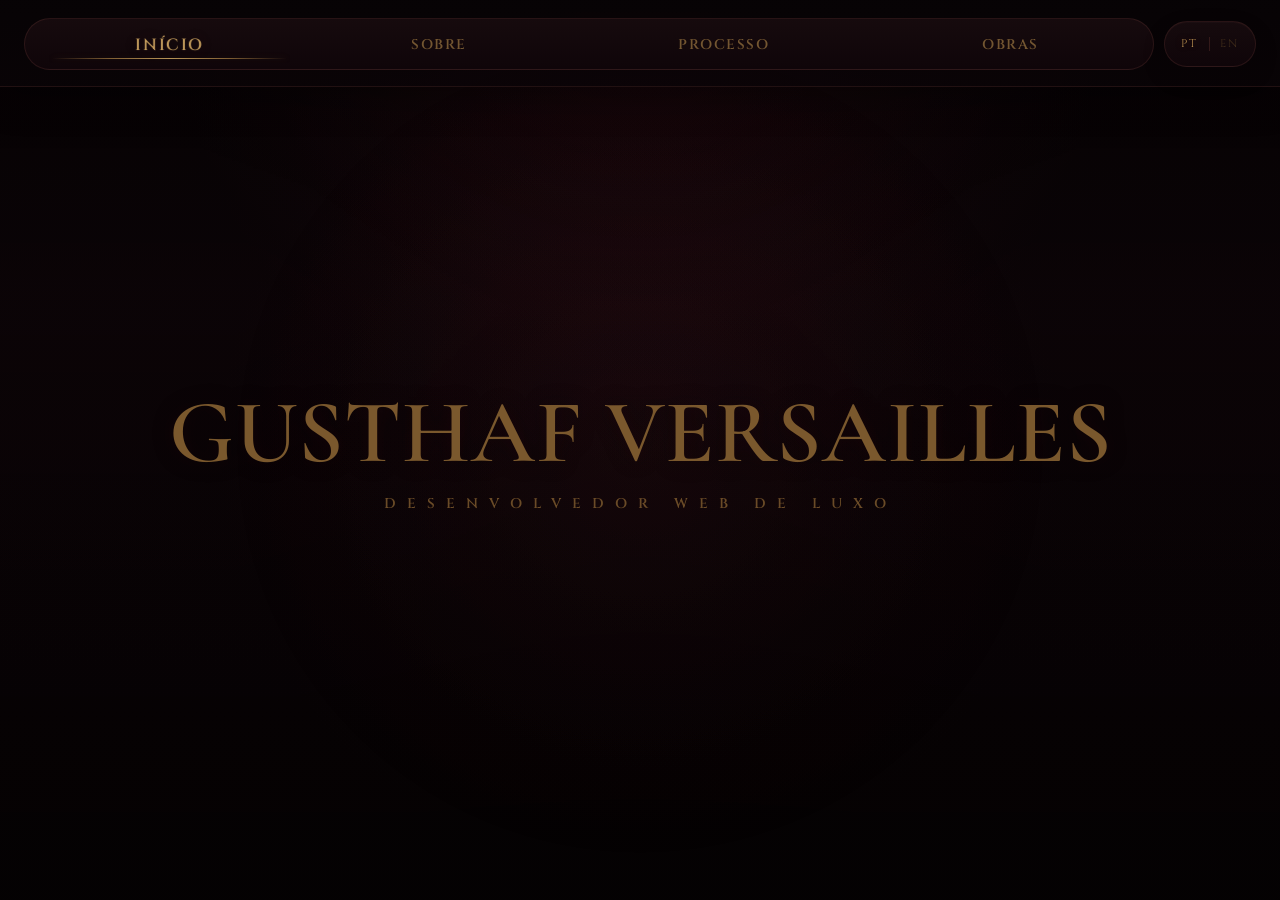
==== index.html @ e8f6366a "Update index.html" ====
<!DOCTYPE html>
<html lang="pt-BR">
  <head>
    <meta charset="utf-8" />
    <meta name="viewport" content="width=device-width, initial-scale=1.0, viewport-fit=cover" />
    <meta name="theme-color" content="#070506" />
    <meta
      name="description"
      content="Desenvolvedor web de luxo criando ambientes digitais imersivos com precisão, atmosfera e identidade."
    />

	 <meta property="og:title" content="Gusthaf Versailles" />
	 <meta property="og:description" content="Ambientes digitais sofisticados desenvolvidos com precisão visual, atmosfera e identidade." />
	 <meta property="og:image" content="https://gusthafversailles.com/og-image.jpg" />
	 <meta property="og:url" content="https://gusthafversailles.com/inicio" />
	 <meta property="og:type" content="website" />

    <title>Gusthaf Versailles</title>
    <link rel="canonical" href="https://gusthafversailles.com/inicio" />

    <!-- Fontes do projeto -->
    <link rel="preconnect" href="https://fonts.googleapis.com" />
    <link rel="preconnect" href="https://fonts.gstatic.com" crossorigin />
    <link
      rel="stylesheet"
      href="https://fonts.googleapis.com/css2?family=Cinzel:wght@400;500;600&family=Cormorant+Garamond:wght@500;600;700&family=Montserrat:wght@300;400;500&display=swap"
    />
	  
	<link rel="icon" type="image/png" href="/favicon.png">
	  
	<!-- Google tag (gtag.js) -->

	<script async src="https://www.googletagmanager.com/gtag/js?id=G-SENJ5DJDF1"></script>
    <script>
    window.dataLayer = window.dataLayer || [];
    function gtag(){dataLayer.push(arguments);}
    gtag('js', new Date());

    gtag('config', 'G-SENJ5DJDF1');
    </script>
	  
    <!-- Estilos principais -->
    <link rel="stylesheet" href="/style.css" />
  </head>
  <body>
    <!-- Navegação fixa -->
    <header class="navbar">
      <div class="nav-shell">
        <ul class="nav-links">
          <li><a href="/inicio" class="active"><span data-i18n="nav.home">INÍCIO</span></a></li>
          <li><a href="/sobre"><span data-i18n="nav.about">SOBRE</span></a></li>
          <li><a href="/processo"><span data-i18n="nav.services">PROCESSO</span></a></li>
          <li><a href="/obras"><span data-i18n="nav.works">ÚLTIMOS TRABALHOS</span></a></li>
        </ul>

        <!-- Alternador de idioma -->
        <button
          id="langToggle"
          class="lang-toggle"
          type="button"
          data-lang="pt"
          aria-label="Alternar idioma"
        >
          <span class="lang-toggle__option lang-toggle__option--pt">PT</span>
          <span class="lang-toggle__divider" aria-hidden="true"></span>
          <span class="lang-toggle__option lang-toggle__option--en">EN</span>
        </button>
      </div>
    </header>

    <!-- Hero -->
    <section id="home" class="hero active" aria-label="Início">
      <div class="hero-shell">
        <div class="hero-content">
          <h1 class="title">GUSTHAF VERSAILLES</h1>
          <p class="subtitle" data-i18n="hero.subtitle">DESENVOLVEDOR WEB DE LUXO</p>
        </div>
      </div>
    </section>

    <!-- Sobre -->
    <section id="about" class="about" aria-label="Sobre">
      <div class="section-scroll">
        <div class="section-frame">
          <div class="section-reveal delay-1">
            <h2 class="section-heading" data-i18n="about.heading">
              Eu crio experiências digitais com intenção, precisão e identidade.
            </h2>
            <div class="section-divider"></div>
          </div>

          <div class="about-grid">
            <div class="about-panel section-reveal delay-2">
              <p class="about-copy">
                <span data-i18n="about.p1">
                  Sou Gusthaf Versailles — um desenvolvedor web focado em criar ambientes digitais
                  imersivos onde design, movimento e estrutura coexistem com intenção.
                </span>
              </p>

              <p class="about-copy">
                <span data-i18n="about.p2">
                  Meu trabalho não é sobre excesso. É sobre presença, controle e um ritmo visual
                  que faz uma marca parecer consolidada desde a primeira interação.
                </span>
              </p>

              <p class="about-copy">
                <span data-i18n="about.security">
                  Além do desenvolvimento visual, cada projeto é construído com práticas modernas de
                  segurança e estabilidade projetadas para evitar vulnerabilidades e garantir
                  confiabilidade a longo prazo.
                </span>
              </p>

              <div class="about-signature">GUSTHAF VERSAILLES</div>
            </div>

            <div class="about-panel section-reveal delay-3">
              <span class="section-kicker" data-i18n="about.principles">Princípios</span>

              <div class="about-values">
                <div class="value-item" data-i18n="about.value1">Precisão acima da velocidade</div>
                <div class="value-item" data-i18n="about.value2">Atmosfera acima do excesso</div>
                <div class="value-item" data-i18n="about.value3">Identidade acima de tendências</div>
                <div class="value-item" data-i18n="about.value4">Atemporal acima do temporário</div>
              </div>
            </div>
          </div>

          <div class="philosophy-block section-reveal delay-4">
            <div class="philosophy-title" data-i18n="about.philosophyTitle">Filosofia</div>

            <p class="philosophy-quote">
              <span data-i18n="about.quote">Luxo não é decoração. É contenção, ritmo e clareza.</span>
            </p>

            <p class="philosophy-copy">
              <span data-i18n="about.philosophyCopy">
                Cada interface deve parecer intencional, composta e inconfundivelmente presente —
                desenhada para prender atenção pela atmosfera, não pelo excesso.
              </span>
            </p>
          </div>
        </div>
      </div>

      <!-- Barra visual de scroll da seção -->
      <div class="scroll-ui is-hidden" aria-hidden="true">
        <div class="scroll-thumb"></div>
      </div>
    </section>

    <!-- Serviços -->
    <section id="services" class="services" aria-label="Serviços">
      <div class="section-scroll">
        <div class="section-frame">
          <div class="section-reveal delay-1">
            <h2 class="section-heading" data-i18n="services.heading">
              Um processo estruturado para construir presença digital.
            </h2>
            <div class="section-divider"></div>
          </div>

          <div class="services-stack">
            <article class="service-card section-reveal delay-1">
              <span class="process-index" data-i18n="services.card1.index">01 — Estratégia</span>
              <h3 data-i18n="services.card1.title">Posicionando a presença</h3>
              <div class="service-tags" data-i18n="services.card1.tags">
                Contexto da marca • Clareza de público • Direção
              </div>
              <p class="service-main">
                <span data-i18n="services.card1.main">
                  Todo projeto começa entendendo como a marca deve ser percebida — não apenas como
                  ela deve parecer.
                </span>
              </p>
              <p class="service-sub">
                <span data-i18n="services.card1.sub">
                  Tom, referências e território visual são definidos antes da interface ganhar forma.
                </span>
              </p>
            </article>

            <article class="service-card section-reveal delay-2">
              <span class="process-index" data-i18n="services.card2.index">
                02 — Arquitetura de identidade
              </span>
              <h3 data-i18n="services.card2.title">Construindo o sistema visual</h3>
              <div class="service-tags" data-i18n="services.card2.tags">
                Tipografia • Ritmo de layout • Presença de marca
              </div>
              <p class="service-main">
                <span data-i18n="services.card2.main">
                  Eu traduzo a presença da marca em estrutura, composição e hierarquia para que a
                  experiência pareça imediatamente distinta.
                </span>
              </p>
              <p class="service-sub">
                <span data-i18n="services.card2.sub">
                  É aqui que a elegância se torna sistema — não ornamento.
                </span>
              </p>
            </article>

            <article class="service-card section-reveal delay-3">
              <span class="process-index" data-i18n="services.card3.index">03 — Ambiente digital</span>
              <h3 data-i18n="services.card3.title">Desenhando a interface</h3>
              <div class="service-tags" data-i18n="services.card3.tags">
                Web design • Desenvolvimento • Execução responsiva
              </div>
              <p class="service-main">
                <span data-i18n="services.card3.main">
                  As telas são moldadas com precisão e contenção, equilibrando clareza editorial com
                  performance técnica.
                </span>
              </p>
              <p class="service-sub">
                <span data-i18n="services.card3.sub">
                  O resultado é um ambiente digital que parece refinado em qualquer dispositivo.
                </span>
              </p>
            </article>

            <article class="service-card section-reveal delay-4">
              <span class="process-index" data-i18n="services.card4.index">04 — Movimento &amp; presença</span>
              <h3 data-i18n="services.card4.title">Refinando a percepção final</h3>
              <div class="service-tags" data-i18n="services.card4.tags">
                Microinterações • Movimento no scroll • UI cinematográfica
              </div>
              <p class="service-main">
                <span data-i18n="services.card4.main">
                  O movimento é usado com intenção para controlar o ritmo, guiar a atenção e elevar a
                  atmosfera geral da marca.
                </span>
              </p>
              <p class="service-sub">
                <span data-i18n="services.card4.sub">
                  Um design de interação sutil transforma navegação em presença.
                </span>
              </p>
            </article>
          </div>

          <div class="scope-block section-reveal delay-4">
            <div class="project-scope" data-i18n="services.scopeTitle">ESCOPO DE PROJETO</div>

            <div class="scope-list">
              <span data-i18n="services.scope1">Websites one page</span>
              <span data-i18n="services.scope2">Landing pages</span>
              <span data-i18n="services.scope3">Portfólios de marca</span>
              <span data-i18n="services.scope4">Plataformas institucionais</span>
              <span data-i18n="services.scope5">Experiências digitais completas</span>
            </div>
          </div>
        </div>
      </div>

      <!-- Barra visual de scroll da seção -->
      <div class="scroll-ui is-hidden" aria-hidden="true">
        <div class="scroll-thumb"></div>
      </div>
    </section>

    <!-- Trabalhos -->
    <section id="works" class="works" aria-label="Últimos trabalhos">
      <div class="section-scroll">
        <div class="section-frame">
          <div class="section-reveal delay-1">
            <h2 class="section-heading" data-i18n="works.heading">
              Ambientes digitais recentes com uma cadência visual premium.
            </h2>
            <div class="section-divider"></div>
          </div>

          <div class="works-list">
            <article class="work-card section-reveal delay-1">
              <div class="work-media">
                <img src="/ProjectsPreview/project1.jpg" loading="lazy" decoding="async" alt="Preview do projeto Elegant Fonts" />
              </div>

              <div class="work-content">
                <div class="work-eyebrow" data-i18n="works.card1.eyebrow">
                  Plataforma de exploração tipográfica
                </div>
                <h3>Elegant Fonts</h3>
                <p>
                  <span data-i18n="works.card1.copy">
                    Uma plataforma digital de ferramentas com foco em luxo, criada com presença
                    editorial refinada, movimento contido e uma cadência visual clara para fazer a
                    interface parecer premium de imediato.
                  </span>
                </p>
                <div class="work-meta">
                  <span data-i18n="works.card1.meta1">Ano — 2025</span>
                  <span data-i18n="works.card1.meta2">Papel — Design / Desenvolvimento</span>
                </div>
                <div class="work-actions">
                  <a
                    class="work-btn"
                    href="/elegant-fonts"
                    data-i18n="works.card1.button"
                    target="_blank"
                    rel="noreferrer"
                  >
                    Ver case
                  </a>
                </div>
              </div>
            </article>

            <article class="work-card section-reveal delay-2">
              <div class="work-media">
                <img src="/ProjectsPreview/project2.jpg" loading="lazy" decoding="async" alt="Preview do projeto Atelier Aureum" />
              </div>

              <div class="work-content">
                <div class="work-eyebrow" data-i18n="works.card2.eyebrow">Conceito de site institucional</div>
                <h3>Font Pairing</h3>
                <p>
                  <span data-i18n="works.card2.copy">
                    Ferramenta interativa criada para analisar e comparar combinações tipográficas em contexto real de interface.
                    Permite testar hierarquia, ritmo visual e legibilidade diretamente em layouts simulados.
                  </span>
                </p>
                <div class="work-meta">
                  <span data-i18n="works.card2.meta1">Ano — 2025</span>
                  <span data-i18n="works.card2.meta2">Papel — Direção de arte / UI</span>
                </div>
                <div class="work-actions">
                  <a class="work-btn" href="/font-pairing" data-i18n="works.card2.button">Ver case</a>
                </div>
              </div>
            </article>

            <article class="work-card section-reveal delay-3">
              <div class="work-media">
                <img src="/ProjectsPreview/project3.jpg" loading="lazy" decoding="async" alt="Preview do projeto Obsidian House" />
              </div>

              <div class="work-content">
                <div class="work-eyebrow" data-i18n="works.card3.eyebrow">
                  Página cinematográfica de alto padrão
                </div>
                <h3>Atelier Noir</h3>
                <p>
                  <span data-i18n="works.card3.copy">
                    Um conceito focado em atmosfera, ritmo e profundidade emocional — usando movimento e ritmo visual para tornar a interação imersiva e memorável. 
                  </span>
                </p>
                <div class="work-meta">
                  <span data-i18n="works.card3.meta1">Ano — 2026</span>
                  <span data-i18n="works.card3.meta2">Papel — UI Design / Front-End / Sistema de Movimento</span>
                </div>
                <div class="work-actions">
                  <a class="work-btn" href="/atelier-noir" data-i18n="works.card3.button">Ver case</a>
                </div>
              </div>
            </article>
          </div>

          <div class="works-cta section-reveal delay-4">
            <h4 data-i18n="works.cta.title">Onde ideias ganham forma.</h4>
            <p>
              <span data-i18n="works.cta.copy">
                Se você quer uma presença digital com autoridade visual mais forte, é aqui que a
                conversa começa.
              </span>
            </p>
            <a
              class="work-btn"
              href="https://ig.me/m/gusthafversailles"
              data-i18n="works.cta.button"
              target="_blank"
              rel="noreferrer"
            >
              Iniciar projeto
            </a>
          </div>
        </div>
      </div>

      <!-- Barra visual de scroll da seção -->
      <div class="scroll-ui is-hidden" aria-hidden="true">
        <div class="scroll-thumb"></div>
      </div>
    </section>

    <!-- Script principal -->
    <script src="/script.js"></script>
  </body>
</html>
---- style.css ----
/* =========================================================
   Design tokens — Paleta bordô dark elegante
   ========================================================= */
:root {
  --bg: #050203;
  --surface: #0b0507;
  --surface-2: #14070b;
  --surface-3: #1e0b10;
  --burgundy: #2a0d14;
  --burgundy-soft: #3b121c;
  --wine: #4b1621;
  --wine-muted: #6b2a33;
  --text: #f2e6dc;
  --text-soft: #cdbbb0;
  --text-muted: #8f7a72;
  --gold: #9d6b53;
  --gold-soft: #c99f82;
  --line: rgba(157, 84, 77, 0.24);
  --radius: 20px;
  --nav-border: rgba(157, 84, 77, 0.18);
  --nav-offset: 120px;
  --page-gutter: clamp(14px, 2.4vw, 28px);
  --content-max: 1180px;
  --content-max-wide: 1360px;
  --hero-max: 1100px;
  --works-max: 980px;
}


/* =========================================================
   Base reset
   ========================================================= */
* {
  margin: 0;
  padding: 0;
  box-sizing: border-box;
}

html,
body {
  height: 100%;
  overflow: hidden;
  background: var(--bg);
  color: var(--text);
  font-family: 'Montserrat', sans-serif;
  -webkit-font-smoothing: antialiased;
  text-rendering: optimizeLegibility;
}

body {
  position: relative;
  overflow: hidden;
  background:
    radial-gradient(circle at top center, rgba(157, 84, 77, 0.05), transparent 34%),
    linear-gradient(180deg, #060304 0%, #040203 100%);
}

img {
  display: block;
  max-width: 100%;
}

img,
a,
.work-content,
.work-content p,
.work-media {
  min-width: 0;
}

a {
  color: inherit;
  -webkit-tap-highlight-color: transparent;
}

/* =========================================================
   Navigation
   ========================================================= */
.navbar {
  position: fixed;
  top: 0;
  left: 0;
  z-index: 999;
  display: flex;
  justify-content: center;
  width: 100%;
  padding:
    calc(18px + env(safe-area-inset-top, 0px))
    clamp(12px, 2vw, 24px)
    16px;
  border-bottom: 1px solid var(--nav-border);
  background: linear-gradient(to bottom, rgba(10, 7, 8, 0.92), rgba(8, 6, 7, 0.78));
  box-shadow: 0 8px 22px rgba(0, 0, 0, 0.16);
  transform: translateZ(0);
  will-change: transform;
}

.nav-shell {
  display: flex;
  align-items: center;
  justify-content: center;
  gap: clamp(4px, 0.8vw, 10px);
  flex-wrap: nowrap;
  width: min(var(--content-max), 100%);
  min-width: 0;
  margin-inline: auto;
}

.nav-links {
  display: flex;
  align-items: center;
  justify-content: space-between;
  flex: 1 1 auto;
  flex-wrap: nowrap;
  gap: clamp(4px, 0.6vw, 10px);
  min-width: 0;
  padding: clamp(3px, 0.45vw, 6px) clamp(8px, 1vw, 14px);
  list-style: none;
  border: 1px solid rgba(157, 84, 77, 0.08);
  border-radius: 999px;
  background: rgba(14, 10, 11, 0.58);
  overflow: visible;
}

.nav-links li {
  display: flex;
  flex: 1 1 auto;
  min-width: fit-content;
  contain: layout paint style;
}

.nav-links a {
  position: relative;
  display: flex;
  align-items: center;
  justify-content: center;
  width: 100%;
  min-width: max-content;
  min-height: 38px;
  padding: 0 clamp(6px, 0.9vw, 14px);
  color: #7f4a45;
  font-family: 'Cinzel', serif;
  font-size: clamp(11px, 1.1vw, 15px);
  font-weight: 600;
  letter-spacing: clamp(0.4px, 0.12vw, 1.6px);
  text-decoration: none;
  white-space: nowrap;
  transition: color 0.24s ease, opacity 0.24s ease;
  transform: translateZ(0);
  -webkit-font-smoothing: antialiased;
}

.nav-links a span {
  display: block;
  white-space: nowrap;
  transform-origin: center;
  transition:
    transform 0.42s cubic-bezier(0.22, 0.61, 0.36, 1),
    text-shadow 0.3s ease,
    opacity 0.24s ease;
  will-change: transform;
}

.nav-links a:hover {
  color: #b98268;
}

.nav-links a:hover span {
  transform: scale(1.08) translateZ(0);
  text-shadow: 0 0 12px rgba(157, 84, 77, 0.14);
}

.nav-links a::after {
  content: '';
  position: absolute;
  right: 14px;
  bottom: 4px;
  left: 14px;
  height: 1px;
  transform: scaleX(0);
  transform-origin: center;
  background: linear-gradient(
    to right,
    rgba(90, 64, 28, 0),
    rgba(138, 103, 56, 0.92),
    rgba(191, 154, 91, 0.95),
    rgba(138, 103, 56, 0.92),
    rgba(90, 64, 28, 0)
  );

  box-shadow:
    0 0 6px rgba(138, 103, 56, 0.18),
    0 0 12px rgba(191, 154, 91, 0.08);
  transition: transform 0.28s cubic-bezier(0.22, 0.61, 0.36, 1);
  will-change: transform;
}

.nav-links a.active {
  color: #c99f82;
}

.nav-links a.active span {
  transform: scale(1.16) translateZ(0);
  text-shadow: 0 0 16px rgba(157, 84, 77, 0.18);
}

.nav-links a.active::after {
  transform: scaleX(1);
}

.lang-toggle {
  position: relative;
  display: inline-flex;
  align-items: center;
  justify-content: center;
  gap: 10px;
  min-height: 46px;
  padding: 0 16px;
  border: 1px solid rgba(157, 84, 77, 0.16);
  border-radius: 999px;
  background:
    linear-gradient(180deg, rgba(201, 159, 130, 0.028) 0%, rgba(201, 159, 130, 0) 100%),
    rgba(14, 10, 11, 0.62);
  box-shadow:
    inset 0 1px 0 rgba(201, 159, 130, 0.028),
    0 10px 24px rgba(0, 0, 0, 0.16);
  color: #cdb5a5;
  font-family: 'Cinzel', serif;
  font-size: 11px;
  letter-spacing: 2.2px;
  cursor: pointer;
  transition:
    transform 0.2s ease,
    border-color 0.2s ease,
    background 0.2s ease,
    box-shadow 0.2s ease;
  -webkit-tap-highlight-color: transparent;
}

.lang-toggle:hover {
  transform: translateY(-1px);
  border-color: rgba(201, 159, 130, 0.32);
  background:
    linear-gradient(180deg, rgba(201, 159, 130, 0.035) 0%, rgba(201, 159, 130, 0.01) 100%),
    rgba(18, 12, 14, 0.74);
  box-shadow:
    inset 0 1px 0 rgba(201, 159, 130, 0.03),
    0 14px 28px rgba(0, 0, 0, 0.18);
}

.lang-toggle:focus-visible {
  outline: none;
  border-color: #c99f82;
  box-shadow:
    0 0 0 3px rgba(157, 84, 77, 0.12),
    inset 0 1px 0 rgba(201, 159, 130, 0.03),
    0 14px 28px rgba(0, 0, 0, 0.18);
}

.lang-toggle__option {
  position: relative;
  color: #764641;
  line-height: 1;
  white-space: nowrap;
  opacity: 0.72;
  transition:
    color 0.24s ease,
    text-shadow 0.24s ease,
    opacity 0.24s ease,
    transform 0.24s ease;
}

.lang-toggle[data-lang='pt'] .lang-toggle__option--pt,
.lang-toggle[data-lang='en'] .lang-toggle__option--en {
  color: #c99f82;
  text-shadow: 0 0 12px rgba(157, 84, 77, 0.24);
  opacity: 1;
  transform: translateY(-0.5px);
}

.lang-toggle[data-lang='pt'] .lang-toggle__option--en,
.lang-toggle[data-lang='en'] .lang-toggle__option--pt {
  color: #7c4a44;
  text-shadow: none;
  opacity: 0.62;
}

.lang-toggle__divider {
  width: 1px;
  height: 14px;
  background: rgba(157, 84, 77, 0.24);
}

/* =========================================================
   Section shell
   ========================================================= */
section {
  position: absolute;
  inset: 0;
  width: 100%;
  height: 100dvh;
  overflow: hidden;
  visibility: hidden;
  pointer-events: none;
  opacity: 0;
  z-index: 0;
  transition: opacity 0.42s ease, visibility 0s linear 0.42s;
  transform: translateZ(0);
  backface-visibility: hidden;
  -webkit-backface-visibility: hidden;
}

section::before,
section::after {
  content: '';
  position: absolute;
  inset: 0;
  pointer-events: none;
}

section::after {
  z-index: 1;
  background: radial-gradient(circle at center, rgba(201, 159, 130, 0.022), transparent 56%);
  opacity: 0;
  transform: scale(1.035);
  transition:
    opacity 0.52s ease,
    transform 0.72s cubic-bezier(0.22, 0.61, 0.36, 1);
  will-change: transform, opacity;
}

section.active {
  visibility: visible;
  pointer-events: auto;
  opacity: 1;
  z-index: 2;
  transition: opacity 0.42s ease;
}

section.active::after {
  opacity: 0.32;
  transform: scale(1);
}

.hero,
.about,
.services,
.works {
  background-position: center;
  background-size: cover;
  isolation: isolate;
}

.hero::before,
.about::before,
.services::before,
.works::before {
  z-index: 0;
  background:
    linear-gradient(180deg, rgba(8, 5, 6, 0.46) 0%, rgba(12, 8, 9, 0.28) 30%, rgba(7, 5, 6, 0.72) 100%),
    radial-gradient(circle at top center, rgba(157, 84, 77, 0.08), transparent 42%);
}

.hero {
  background: url('Backgrounds/hero.jpg') no-repeat center / cover;
}

.about {
  background-image: url('Backgrounds/about-bg.jpg');
}

.services {
  background-image: url('Backgrounds/services-bg.jpg');
}

.works {
  background-image: url('Backgrounds/works-bg.jpg');
}

.section-scroll {
  position: relative;
  display: flex;
  flex-direction: column;
  align-items: center;
  width: 100%;
  height: 100%;
  overflow-x: hidden;
  overflow-y: auto;
  padding:
    calc(var(--nav-offset) + 28px)
    max(var(--page-gutter), calc(env(safe-area-inset-right, 0px) + var(--page-gutter)))
    120px
    max(var(--page-gutter), calc(env(safe-area-inset-left, 0px) + var(--page-gutter)));
  overscroll-behavior: contain;
  scrollbar-width: none;
  -ms-overflow-style: none;
  touch-action: pan-y;
  -webkit-overflow-scrolling: touch;
}

.section-scroll::-webkit-scrollbar {
  display: none;
  width: 0;
  height: 0;
}

.section-frame,
.about-grid,
.services-stack,
.works-list,
.about-panel,
.service-card,
.work-card,
.scope-block,
.philosophy-block,
.works-cta {
  width: 100%;
  max-width: 100%;
}

.section-frame {
  position: relative;
  z-index: 2;
  width: min(var(--content-max), 100%);
}

.scroll-ui {
  position: absolute;
  top: 118px;
  right: max(8px, calc(env(safe-area-inset-right, 0px) + 8px));
  bottom: 26px;
  z-index: 6;
  width: 2px;
  overflow: hidden;
  border-radius: 999px;
  background: rgba(157, 84, 77, 0.12);
  box-shadow: 0 0 10px rgba(157, 84, 77, 0.06);
  opacity: 0.76;
  pointer-events: none;
}

.scroll-ui.is-hidden {
  opacity: 0 !important;
}

.scroll-thumb {
  position: absolute;
  top: 0;
  left: 0;
  width: 100%;
  min-height: 34px;
  border-radius: 999px;
  background: linear-gradient(to bottom, rgba(218, 184, 166, 0.96), rgba(157, 84, 77, 0.42));
  box-shadow: 0 0 10px rgba(157, 84, 77, 0.2);
}

/* =========================================================
   Hero
   ========================================================= */
.hero-shell {
  position: relative;
  z-index: 2;
  display: flex;
  align-items: center;
  justify-content: center;
  width: min(var(--hero-max), calc(100% - (var(--page-gutter) * 2)));
  max-width: 100%;
  min-height: 100dvh;
  margin-inline: auto;
  padding-inline: var(--page-gutter);
  overflow: hidden;
  text-align: center;
}

.hero-content {
  max-width: min(1100px, 100%);
  opacity: 0;
  transform: scale(0.965) translateY(34px) translateZ(0);
  animation: heroReveal 1.15s cubic-bezier(0.18, 0.84, 0.28, 1) forwards 0.14s;
  will-change: transform, opacity;
}

.hero-content > * {
  opacity: 0;
  transform: translateY(16px) translateZ(0);
  animation: heroItemReveal 0.78s cubic-bezier(0.22, 0.61, 0.36, 1) forwards;
  will-change: transform, opacity;
}

.hero-content .title {
  animation-delay: 0.72s;
}

.hero-content .subtitle {
  animation-delay: 0.9s;
}

.title,
.section-heading,
.service-card h3,
.work-content h3,
.works-cta h4 {
  font-family: 'Cormorant Garamond', serif;
}

.title {
  color: #8b4f48;
  font-size: clamp(42px, 7vw, 128px);
  font-weight: 600;
  line-height: 1.02;
  letter-spacing: 1px;
  text-shadow:
    0 0 20px rgba(0, 0, 0, 0.24),
    0 0 12px rgba(157, 84, 77, 0.1);
}

.subtitle {
  margin-top: 16px;
  color: #7b4742;
  font-family: 'Cinzel', serif;
  font-size: clamp(11px, 1.1vw, 16px);
  font-weight: 600;
  letter-spacing: 11px;
  text-transform: uppercase;
}

/* =========================================================
   Reusable content blocks
   ========================================================= */
.section-reveal {
  opacity: 0;
  transform: translateY(12px) translateZ(0);
  transition:
    opacity 0.32s ease,
    transform 0.42s cubic-bezier(0.22, 0.61, 0.36, 1);
  will-change: transform, opacity;
}

section.active .section-reveal {
  opacity: 1;
  transform: translateY(0);
}

section.active .delay-1 {
  transition-delay: 0.03s;
}

section.active .delay-2 {
  transition-delay: 0.07s;
}

section.active .delay-3 {
  transition-delay: 0.11s;
}

section.active .delay-4 {
  transition-delay: 0.15s;
}

.section-kicker,
.about-signature {
  text-align: center;
}

.section-kicker,
.philosophy-title,
.process-index,
.project-scope,
.work-eyebrow {
  color: #b98268;
  font-family: 'Cinzel', serif;
  text-transform: uppercase;
}

.section-kicker,
.philosophy-title {
  font-size: 12px;
  letter-spacing: 5px;
}

.section-kicker {
  display: block;
  margin-bottom: 18px;
}

.section-heading {
  color: #eadad0;
  font-size: clamp(30px, 4vw, 64px);
  line-height: 1.15;
}

.section-divider {
  width: 130px;
  height: 1px;
  margin: 24px 0;
  background: linear-gradient(to right, rgba(201, 159, 130, 0.96), rgba(157, 84, 77, 0.14));
}

.about-grid {
  display: grid;
  grid-template-columns: 1fr;
  align-items: start;
  gap: 24px;
}

.about-panel,
.service-card,
.scope-block,
.philosophy-block,
.work-card,
.works-cta {
  border: 1px solid rgba(157, 84, 77, 0.15);
  box-shadow:
    inset 0 1px 0 rgba(201, 159, 130, 0.028),
    0 18px 40px rgba(0, 0, 0, 0.18);
}

.about-panel {
  padding: 48px;
  border: 1px solid var(--line);
  border-radius: var(--radius);
  background:
    linear-gradient(180deg, rgba(201, 159, 130, 0.022) 0%, rgba(201, 159, 130, 0) 18%),
    linear-gradient(to bottom, rgba(34, 19, 22, 0.9), rgba(12, 9, 10, 0.82));
  box-shadow:
    inset 0 1px 0 rgba(201, 159, 130, 0.028),
    0 20px 50px rgba(0, 0, 0, 0.22);
}

.about-copy {
  color: var(--text-soft);
  font-size: 15px;
  line-height: 1.95;
}

.about-copy + .about-copy {
  margin-top: 18px;
}

.about-values {
  display: grid;
  gap: 14px;
}

.value-item {
  padding: 18px;
  border: 1px solid rgba(157, 84, 77, 0.14);
  border-radius: 16px;
  background: linear-gradient(180deg, rgba(88, 47, 44, 0.2), rgba(15, 10, 12, 0.28));
  box-shadow: inset 0 1px 0 rgba(201, 159, 130, 0.018);
  color: #d6c0b1;
  font-family: 'Cinzel', serif;
  font-size: 14px;
  letter-spacing: 1.5px;
  text-align: center;
}

.about-signature {
  margin-top: 26px;
  color: #cdb5a5;
  font-family: 'Cinzel', serif;
  font-size: 20px;
  letter-spacing: 4px;
}

.philosophy-block {
  margin-top: 34px;
  padding: 40px 34px;
  border-radius: 22px;
  background:
    linear-gradient(180deg, rgba(201, 159, 130, 0.022) 0%, rgba(201, 159, 130, 0) 18%),
    linear-gradient(to right, rgba(35, 20, 23, 0.92), rgba(12, 9, 10, 0.84));
  text-align: center;
}

.philosophy-quote {
  max-width: 24ch;
  margin: 18px auto 0;
  color: #eadad0;
  font-family: 'Cinzel', serif;
  font-size: clamp(24px, 3vw, 38px);
  line-height: 1.28;
  text-wrap: balance;
}

.philosophy-copy {
  max-width: 58ch;
  margin: 16px auto 0;
  color: var(--text-soft);
  font-size: 14px;
  line-height: 1.9;
  text-wrap: pretty;
}

.services-stack {
  display: grid;
  grid-template-columns: repeat(2, 1fr);
  gap: 22px;
}

.service-card {
  min-height: 100%;
  padding: 40px 36px;
  border-radius: 22px;
  background:
    linear-gradient(180deg, rgba(201, 159, 130, 0.022) 0%, rgba(201, 159, 130, 0) 20%),
    linear-gradient(to bottom, rgba(33, 18, 21, 0.92), rgba(11, 8, 9, 0.84));
}

.service-card h3 {
  color: #eadad0;
  font-size: 24px;
  line-height: 1.25;
  letter-spacing: 1.4px;
}

.service-tags {
  margin-top: 14px;
  color: #a97462;
  font-family: 'Cinzel', serif;
  font-size: 11px;
  line-height: 1.8;
  letter-spacing: 2px;
  text-transform: uppercase;
}

.service-main {
  margin-top: 18px;
  color: #d8cac0;
  font-size: 14px;
  line-height: 1.9;
}

.service-sub {
  margin-top: 12px;
  color: var(--text-muted);
  font-size: 13px;
  line-height: 1.85;
}

.process-index,
.project-scope {
  font-size: 12px;
  letter-spacing: 3px;
}

.scope-block {
  margin-top: 38px;
  padding: 30px 28px;
  border-radius: 18px;
  background:
    linear-gradient(180deg, rgba(201, 159, 130, 0.022) 0%, rgba(201, 159, 130, 0) 18%),
    linear-gradient(to bottom, rgba(35, 20, 23, 0.9), rgba(12, 9, 10, 0.82));
}

.project-scope {
  color: #c99f82;
  text-align: center;
}

.scope-list {
  display: flex;
  flex-wrap: wrap;
  justify-content: center;
  gap: 14px;
  margin-top: 18px;
}

.scope-list span,
.work-meta span {
  border: 1px solid rgba(157, 84, 77, 0.16);
  border-radius: 999px;
  color: #cdbbb0;
  background: linear-gradient(180deg, rgba(96, 52, 48, 0.14), rgba(18, 11, 13, 0.2));
}

.scope-list span {
  padding: 10px 14px;
  font-size: 12px;
  line-height: 1;
}

.works-list {
  display: grid;
  gap: 26px;
  width: min(var(--works-max), 100%);
}

.work-card {
  display: grid;
  grid-template-columns: 280px 1fr;
  align-items: center;
  gap: 28px;
  padding: 20px;
  border-radius: 24px;
  background:
    linear-gradient(180deg, rgba(201, 159, 130, 0.022) 0%, rgba(201, 159, 130, 0) 18%),
    linear-gradient(to bottom, rgba(31, 18, 20, 0.94), rgba(10, 8, 9, 0.86));
  overflow: hidden;
}

.work-media {
  position: relative;
  overflow: hidden;
  aspect-ratio: 16 / 10;
  border: 1px solid rgba(157, 84, 77, 0.1);
  border-radius: 18px;
  background: #100608;
}

.work-media img {
  width: 100%;
  height: 100%;
  object-fit: cover;
  filter: grayscale(0.02) saturate(1.02) contrast(1.02);
}

.work-content {
  display: flex;
  flex-direction: column;
  align-items: flex-start;
  text-align: left;
}

.work-eyebrow {
  color: #a97462;
  font-size: 11px;
  letter-spacing: 2.2px;
}

.work-content h3 {
  margin-top: 12px;
  color: #eadad0;
  font-size: 28px;
  line-height: 1.15;
}

.work-content p {
  max-width: 520px;
  margin-top: 14px;
  color: var(--text-soft);
  font-size: 14px;
  line-height: 1.9;
}

.work-meta {
  display: flex;
  flex-wrap: wrap;
  gap: 10px 14px;
  margin-top: 14px;
}

.work-meta span {
  padding: 9px 12px;
  font-size: 11px;
  letter-spacing: 0.8px;
}

.work-actions {
  display: flex;
  align-items: center;
  flex-wrap: wrap;
  gap: 14px;
  margin-top: 18px;
}

.work-btn {
  display: inline-flex;
  align-items: center;
  justify-content: center;
  min-height: 42px;
  padding: 0 18px;
  border: 1px solid #9d6b53;
  border-radius: 999px;
  background: linear-gradient(180deg, rgba(157, 84, 77, 0.08), rgba(157, 84, 77, 0.02));
  box-shadow: inset 0 1px 0 rgba(201, 159, 130, 0.028);
  color: #dac8bd;
  font-family: 'Cinzel', serif;
  font-size: 12px;
  letter-spacing: 2.5px;
  text-decoration: none;
  transition:
    background 0.16s ease,
    color 0.16s ease,
    border-color 0.16s ease,
    transform 0.16s ease;
}

.work-btn:hover {
  border-color: #c99f82;
  background: linear-gradient(180deg, #c99f82 0%, #9d6b53 100%);
  color: #080304;
  transform: translateY(-1px);
}

.works-cta {
  margin-top: 30px;
  padding: 26px;
  border-radius: 22px;
  background:
    linear-gradient(180deg, rgba(201, 159, 130, 0.022) 0%, rgba(201, 159, 130, 0) 18%),
    linear-gradient(to right, rgba(34, 18, 21, 0.94), rgba(12, 9, 10, 0.84));
  text-align: center;
  box-shadow:
    inset 0 1px 0 rgba(201, 159, 130, 0.028),
    0 18px 46px rgba(0, 0, 0, 0.2);
}

.works-cta h4 {
  color: #eadad0;
  font-size: 24px;
  letter-spacing: 1px;
}

.works-cta p {
  max-width: 680px;
  margin-top: 12px;
  margin-inline: auto;
  color: var(--text-soft);
  font-size: 14px;
  line-height: 1.9;
}

.works-cta .work-btn {
  margin-top: 18px;
}

/* =========================================================
   Animations
   ========================================================= */
@keyframes heroReveal {
  0% {
    opacity: 0;
    transform: scale(0.965) translateY(34px) translateZ(0);
  }

  65% {
    opacity: 1;
  }

  100% {
    opacity: 1;
    transform: scale(1) translateY(0) translateZ(0);
  }
}

@keyframes heroItemReveal {
  0% {
    opacity: 0;
    transform: translateY(20px);
  }

  100% {
    opacity: 1;
    transform: translateY(0);
  }
}

@keyframes heroRevealMobile {
  0% {
    opacity: 0;
    transform: scale(0.985) translateY(20px) translateZ(0);
  }

  100% {
    opacity: 1;
    transform: scale(1) translateY(0) translateZ(0);
  }
}

@keyframes heroItemRevealMobile {
  0% {
    opacity: 0;
    transform: translateY(12px);
  }

  100% {
    opacity: 1;
    transform: translateY(0);
  }
}

/* =========================================================
   Responsive
   ========================================================= */
@media (max-width: 980px) {
  .nav-links {
    gap: clamp(2px, 0.35vw, 6px);
  }

  .nav-links a {
    padding: 0 clamp(3px, 0.45vw, 8px);
    font-size: clamp(10px, 1.2vw, 13px);
    letter-spacing: clamp(0.35px, 0.12vw, 1.4px);
  }

  .subtitle {
    letter-spacing: 7px;
  }

  .services-stack {
    grid-template-columns: 1fr;
  }

  .work-card {
    grid-template-columns: 1fr;
  }
}

@media (max-width: 768px) {
  html,
  body {
    overflow: hidden;
  }

  :root {
    --page-gutter: 16px;
  }

  .navbar {
    padding:
      calc(15px + env(safe-area-inset-top, 0px))
      max(10px, calc(env(safe-area-inset-right, 0px) + 10px))
      12px
      max(10px, calc(env(safe-area-inset-left, 0px) + 10px));
    background: rgba(10, 8, 9, 0.95);
  }

  .nav-shell {
    display: grid;
    grid-template-columns: 1fr;
    gap: 8px;
    width: min(var(--content-max), 100%);
  }

  .lang-toggle {
    justify-self: center;
    order: -1;
  }

  .nav-links {
    gap: 4px;
    padding: 4px 8px;
  }

  .nav-links li {
    min-width: 0;
  }

  .nav-links a {
    min-width: 0;
    min-height: 32px;
    padding: 0 clamp(6px, 1.1vw, 10px);
    font-size: clamp(10px, 1.8vw, 12px);
    letter-spacing: 0.3px;
  }

  .nav-links a span {
    transition: transform 0.24s ease;
  }

  .nav-links a:hover span,
  .nav-links a.active span {
    transform: scale(1.05) translateZ(0);
    text-shadow: none;
  }

  .nav-links a::after {
    right: 10px;
    bottom: 3px;
    left: 10px;
  }

  .lang-toggle {
    flex: 0 0 auto;
    min-height: 32px;
    padding: 0 10px;
    font-size: 8px;
    letter-spacing: 0.8px;
  }

  section {
    transition: opacity 0.22s ease, visibility 0s linear 0.22s;
  }

  section::after {
    transition: opacity 0.28s ease, transform 0.38s ease;
  }

  .title {
    font-size: clamp(38px, 9vw, 72px);
  }

  .subtitle {
    font-size: 11px;
    letter-spacing: 4px;
  }

  .section-scroll {
    padding:
      calc(var(--nav-offset) + 18px)
      max(16px, calc(env(safe-area-inset-right, 0px) + 16px))
      96px
      max(16px, calc(env(safe-area-inset-left, 0px) + 16px));
  }

  .scroll-ui {
    top: 108px;
    right: 9px;
    bottom: 22px;
  }

  .section-heading {
    font-size: clamp(28px, 9vw, 44px);
  }

  .section-reveal {
    opacity: 0;
    transform: translateY(6px);
    transition:
      opacity 0.18s ease,
      transform 0.2s ease;
  }

  section.active .delay-1,
  section.active .delay-2,
  section.active .delay-3,
  section.active .delay-4 {
    transition-delay: 0s;
  }

  .about-panel {
    padding: 32px 24px;
  }

  .about-copy {
    font-size: 14px;
    line-height: 1.88;
  }

  .service-card {
    padding: 30px 24px;
  }

  .service-card h3 {
    font-size: 22px;
  }

  .work-card {
    gap: 20px;
    padding: 16px;
  }

  .work-content,
  .work-actions {
    align-items: flex-start;
  }

  .work-content h3 {
    font-size: 24px;
  }

  .works-cta,
  .about-panel,
  .service-card,
  .work-card,
  .scope-block,
  .philosophy-block {
    border-radius: 20px;
  }

  .works-cta {
    padding: 22px 18px;
  }

  .philosophy-block {
    padding: 30px 24px;
  }

  .philosophy-quote {
    max-width: 100%;
    font-size: clamp(22px, 8vw, 32px);
  }
}

@media (max-width: 767px) {
  .hero-content,
  .hero-content > * {
    animation: none;
  }

  .hero-content {
    opacity: 0;
    filter: none;
    transform: scale(0.985) translateY(20px) translateZ(0);
    will-change: transform, opacity;
  }

  .hero-content.is-mobile-intro {
    animation: heroRevealMobile 0.9s cubic-bezier(0.22, 0.61, 0.36, 1) forwards;
  }

  .hero-content.is-mobile-intro > * {
    opacity: 0;
    transform: translateY(12px);
    animation: heroItemRevealMobile 0.65s cubic-bezier(0.22, 0.61, 0.36, 1) forwards;
  }

  .hero-content.is-mobile-intro .title {
    animation-delay: 0.28s;
  }

  .hero-content.is-mobile-intro .subtitle {
    animation-delay: 0.42s;
  }

  .section-reveal,
  .work-btn,
  .nav-links a::after {
    animation: none !important;
  }

  .scroll-ui {
    display: none;
  }

  .work-media img {
    filter: none;
  }
}

@media (max-width: 560px) {
  :root {
    --page-gutter: 14px;
  }

  .hero-shell {
    width: min(100%, calc(100% - 28px));
    padding-inline: 14px;
  }

  .section-scroll {
    padding:
      calc(var(--nav-offset) + 14px)
      max(14px, calc(env(safe-area-inset-right, 0px) + 14px))
      96px
      max(14px, calc(env(safe-area-inset-left, 0px) + 14px));
  }

  .about-panel,
  .service-card {
    padding-inline: 20px;
  }

  .work-card {
    padding: 14px;
  }

  .work-content p,
  .about-copy {
    font-size: 13.5px;
  }

  .scope-list {
    gap: 10px;
  }

  .scope-list span {
    font-size: 11px;
  }

  .value-item {
    font-size: 13px;
  }
}

@media (max-width: 420px) {
  .nav-shell {
    gap: 3px;
  }

  .nav-links {
    gap: 1px;
    padding: 3px;
  }

  .nav-links a {
    min-height: 28px;
    padding: 0 2px;
    font-size: clamp(8px, 2.4vw, 10px);
    letter-spacing: 0.35px;
  }

  .lang-toggle {
    min-height: 28px;
    padding: 0 6px;
    font-size: 7px;
    letter-spacing: 0.5px;
  }
}

@media (min-width: 1200px) {
  :root {
    --page-gutter: clamp(22px, 2.8vw, 40px);
    --content-max: 1240px;
    --hero-max: 1180px;
    --works-max: 1040px;
  }

  /* Mantém os cards da seção About empilhados em telas grandes. */
  .about-grid {
    grid-template-columns: 1fr;
  }
}

@media (min-width: 1440px) {
  :root {
    --page-gutter: clamp(28px, 3.2vw, 56px);
    --content-max: 1360px;
    --hero-max: 1320px;
    --works-max: 1140px;
  }

  .nav-shell,
  .section-frame {
    width: min(var(--content-max-wide), 100%);
  }

  .hero-shell {
    width: min(var(--hero-max), calc(100% - (var(--page-gutter) * 2)));
  }

  .title {
    font-size: clamp(72px, 6vw, 142px);
  }

  .subtitle {
    letter-spacing: 12px;
  }

  .section-heading {
    font-size: clamp(42px, 3.6vw, 72px);
  }

  .about-copy,
  .work-content p,
  .works-cta p,
  .service-main,
  .service-sub {
    font-size: 15px;
  }

  .service-card,
  .about-panel {
    padding: 52px 44px;
  }

  .work-card {
    grid-template-columns: minmax(320px, 0.92fr) minmax(0, 1.08fr);
    gap: 34px;
    padding: 24px;
  }
}

@media (min-width: 1680px) {
  :root {
    --content-max: 1480px;
    --content-max-wide: 1520px;
    --hero-max: 1440px;
    --works-max: 1240px;
  }

  .section-scroll {
    padding-top: calc(var(--nav-offset) + 40px);
    padding-bottom: 140px;
  }

  .title {
    font-size: clamp(84px, 5.4vw, 156px);
  }

  .section-heading {
    font-size: clamp(48px, 3.3vw, 76px);
  }
}

@media (min-width: 2200px) {
  :root {
    --page-gutter: clamp(40px, 3.6vw, 84px);
    --content-max: 1680px;
    --content-max-wide: 1720px;
    --hero-max: 1600px;
    --works-max: 1360px;
  }

  .nav-shell,
  .section-frame {
    width: min(var(--content-max-wide), 100%);
  }

  .hero-shell {
    width: min(var(--hero-max), calc(100% - (var(--page-gutter) * 2)));
  }

  .title {
    font-size: clamp(96px, 5vw, 180px);
  }

  .section-heading {
    font-size: clamp(54px, 3vw, 84px);
  }
}

@media (max-width: 390px) {
  .navbar {
    padding-right: max(8px, calc(env(safe-area-inset-right, 0px) + 8px));
    padding-left: max(8px, calc(env(safe-area-inset-left, 0px) + 8px));
  }

  .nav-shell {
    align-items: stretch;
    flex-wrap: wrap;
    gap: 6px;
  }

  .nav-links {
    order: 2;
    width: 100%;
    justify-content: space-between;
    padding: 4px;
  }

  .nav-links li {
    flex: 1 1 0;
  }

  .lang-toggle {
    order: 1;
    align-self: center;
    min-height: 30px;
    margin-inline: auto;
  }

  .title {
    font-size: clamp(28px, 11.5vw, 44px);
    line-height: 1.05;
  }

  .subtitle {
    font-size: 9px;
    letter-spacing: 2px;
  }

  .section-heading {
    font-size: clamp(22px, 9vw, 30px);
    line-height: 1.12;
  }

  .about-panel,
  .service-card,
  .scope-block,
  .philosophy-block,
  .works-cta {
    padding: 18px 16px;
  }

  .work-card {
    gap: 16px;
    padding: 12px;
  }

  .work-btn {
    min-height: 38px;
    padding: 0 14px;
    font-size: 11px;
    letter-spacing: 1.6px;
  }

.nav-links {
    gap: 2px;
    padding-inline: 6px;
  }

  .nav-links a {
    padding-inline: 4px;
    font-size: clamp(9px, 2.6vw, 10px);
    letter-spacing: 0.1px;
  }
}

@media (max-width: 280px) {
  :root {
    --page-gutter: 10px;
  }

  .nav-links {
    flex-wrap: wrap;
    gap: 4px;
    border-radius: 18px;
  }

  .nav-links li {
    flex: 1 1 calc(50% - 4px);
  }

  .nav-links a {
    min-height: 30px;
    white-space: normal;
    text-align: center;
    line-height: 1.15;
  }

  .lang-toggle {
    width: 100%;
    border-radius: 18px;
  }

  .title {
    font-size: clamp(22px, 10vw, 32px);
  }

  .subtitle {
    font-size: 8px;
    letter-spacing: 1.5px;
  }

  .section-scroll {
    padding-top: calc(var(--nav-offset) + 12px);
    padding-bottom: 72px;
  }

  .work-meta,
  .scope-list,
  .work-actions {
    gap: 8px;
  }

  .scope-list span,
  .work-meta span {
    width: 100%;
    text-align: center;
  }
}

@media (prefers-reduced-motion: reduce) {
  * {
    scroll-behavior: auto !important;
  }

  .hero-content,
  .section-reveal,
  section,
  .nav-links a,
  .work-btn {
    animation: none !important;
    transition: none !important;
  }
}

/* Ajustes finos adicionais */
@media (min-width: 1600px) {
  .nav-shell {
    width: min(var(--content-max-wide), 100%);
  }

  .hero-shell {
    width: min(1400px, calc(100% - (var(--page-gutter) * 2)));
  }
}

@media (max-width: 640px) {
  .nav-links a span {
    transform: none !important;
    text-shadow: none !important;
  }
}

/* =========================================================
   Correção final de consistência de layout
   About empilhado + Works alinhado em todos os dispositivos.
   ========================================================= */

.about-grid {
  grid-template-columns: 1fr !important;
}

.works-list,
.works-cta {
  width: 100% !important;
  max-width: 100% !important;
}

.work-card {
  width: 100% !important;
}

.work-media,
.work-content {
  min-width: 0;
}

@media (max-width: 980px) {
  .work-card {
    grid-template-columns: 1fr !important;
  }
}


/* =========================================================
   Finalização visual — bordô dark em todas as seções/cards
   ========================================================= */
body {
  background:
    radial-gradient(circle at 50% 0%, rgba(75, 22, 33, 0.22), transparent 34%),
    radial-gradient(circle at 50% 45%, rgba(42, 13, 20, 0.18), transparent 46%),
    linear-gradient(180deg, #050203 0%, #080305 48%, #030102 100%);
}

.navbar {
  border-bottom-color: rgba(157, 84, 77, 0.18);
  background: linear-gradient(to bottom, rgba(7, 3, 5, 0.96), rgba(10, 4, 7, 0.84));
  box-shadow: 0 14px 34px rgba(0, 0, 0, 0.28);
}

.nav-links,
.lang-toggle {
  border-color: rgba(157, 84, 77, 0.18);
  background:
    linear-gradient(180deg, rgba(201, 159, 130, 0.035), rgba(201, 159, 130, 0)),
    rgba(18, 7, 11, 0.78);
}

.hero::before,
.about::before,
.services::before,
.works::before {
  background:
    linear-gradient(180deg, rgba(5, 2, 3, 0.62) 0%, rgba(18, 7, 11, 0.38) 34%, rgba(5, 2, 3, 0.82) 100%),
    radial-gradient(circle at top center, rgba(75, 22, 33, 0.32), transparent 42%),
    radial-gradient(circle at center, rgba(42, 13, 20, 0.22), transparent 54%);
}

section::after {
  background: radial-gradient(circle at center, rgba(157, 84, 77, 0.12), transparent 58%);
}

.about-panel,
.service-card,
.scope-block,
.philosophy-block,
.work-card,
.works-cta {
  border-color: rgba(157, 84, 77, 0.24);
  background:
    linear-gradient(180deg, rgba(201, 159, 130, 0.035) 0%, rgba(201, 159, 130, 0) 20%),
    radial-gradient(circle at 50% 0%, rgba(75, 22, 33, 0.34), transparent 52%),
    linear-gradient(180deg, rgba(30, 11, 16, 0.94), rgba(8, 3, 5, 0.88));
  box-shadow:
    inset 0 1px 0 rgba(201, 159, 130, 0.035),
    0 22px 54px rgba(0, 0, 0, 0.32),
    0 0 0 1px rgba(40, 12, 18, 0.34);
}

.value-item,
.scope-list span,
.work-meta span {
  border-color: rgba(157, 84, 77, 0.22);
  background: linear-gradient(180deg, rgba(75, 22, 33, 0.28), rgba(11, 5, 7, 0.34));
}

.work-btn {
  border-color: rgba(157, 84, 77, 0.7);
  background: linear-gradient(180deg, rgba(75, 22, 33, 0.34), rgba(18, 7, 11, 0.55));
  color: #e6d5cc;
}

.work-btn:hover {
  border-color: rgba(201, 159, 130, 0.78);
  background: linear-gradient(180deg, #3b121c 0%, #17080c 100%);
  color: #f1e2d9;
  box-shadow: 0 0 20px rgba(75, 22, 33, 0.36);
}

.title {
  color: #b88374;
  text-shadow: 0 0 20px rgba(0,0,0,.42), 0 0 16px rgba(75, 22, 33, .24);
}

.subtitle,
.section-kicker,
.philosophy-title,
.process-index,
.project-scope,
.work-eyebrow {
  color: #a97462;
}

.section-heading,
.service-card h3,
.work-content h3,
.works-cta h4,
.philosophy-quote {
  color: #eadad0;
}

.section-divider {
  background: linear-gradient(to right, rgba(201, 159, 130, 0.86), rgba(157, 84, 77, 0.08));
}


/* =========================================================
   Text colors synced from style1
   Only word/text color declarations were added here.
   ========================================================= */
:root {
  --text: #f3e8d8;
  --text-soft: #d6c3a5;
  --text-muted: #a18d74;
}

html,
body {
  color: var(--text);
}

a {
  color: inherit;
}

.nav-links a {
  color: #8f6e48;
}

.nav-links a:hover {
  color: #c7a16f;
}

.nav-links a.active {
  color: #e4c28f;
}

.lang-toggle {
  color: #e8d8be;
}

.lang-toggle__option {
  color: #7f6240;
}

.lang-toggle[data-lang='pt'] .lang-toggle__option--pt,
.lang-toggle[data-lang='en'] .lang-toggle__option--en {
  color: #e4c28f;
}

.lang-toggle[data-lang='pt'] .lang-toggle__option--en,
.lang-toggle[data-lang='en'] .lang-toggle__option--pt {
  color: #8a6a45;
}

.title {
  color: #674c2b;
}

.subtitle {
  color: #5a4326;
}

.section-kicker,
.philosophy-title,
.process-index,
.project-scope,
.work-eyebrow {
  color: #d7ba8d;
}

.section-heading {
  color: #fee6be;
}

.about-copy {
  color: var(--text-soft);
}

.value-item {
  color: #e3d0af;
}

.about-signature {
  color: #e8d8be;
}

.philosophy-quote {
  color: #fee6be;
}

.philosophy-copy {
  color: var(--text-soft);
}

.service-card h3 {
  color: #fee6be;
}

.service-tags {
  color: #c1a277;
}

.service-main {
  color: #e7dbc5;
}

.service-sub {
  color: var(--text-muted);
}

.project-scope {
  color: #dfc79e;
}

.scope-list span,
.work-meta span {
  color: #dac6a5;
}

.work-eyebrow {
  color: #c1a277;
}

.work-content h3 {
  color: #fee6be;
}

.work-content p {
  color: var(--text-soft);
}

.work-btn {
  color: #e9d8ba;
}

.work-btn:hover {
  color: #110b0c;
}

.works-cta h4 {
  color: #fee6be;
}

.works-cta p {
  color: var(--text-soft);
}

/* =========================================================
   Correção real: remove os brilhos/flashs dentro dos cards
   Mantém apenas a base escura dos cards, sem radial/top glow.
   ========================================================= */
.about-panel,
.service-card,
.scope-block,
.philosophy-block,
.work-card,
.works-cta {
  background: linear-gradient(180deg, rgba(30, 11, 16, 0.94), rgba(8, 3, 5, 0.90)) !important;
}

.value-item,
.scope-list span,
.work-meta span {
  background: rgba(18, 7, 11, 0.42) !important;
}


/* =========================================================
   Refinamento final — Hierarquia textual em ouro envelhecido dark
   Somente cores das palavras foram alteradas.
   ========================================================= */
:root {
  --text: #b9a17a;
  --text-soft: #9b8361;
  --text-muted: #6f5a3f;
  --gold: #8a6738;
  --gold-soft: #b89052;
}

html,
body {
  color: var(--text);
}

a {
  color: inherit;
}

/* Navegação: discreta, escura e premium */
.nav-links a {
  color: #735631;
}

.nav-links a:hover {
  color: #a47b43;
}

.nav-links a.active {
  color: #c19a5b;
}

.lang-toggle {
  color: #9b7a49;
}

.lang-toggle__option {
  color: #634927;
}

.lang-toggle[data-lang='pt'] .lang-toggle__option--pt,
.lang-toggle[data-lang='en'] .lang-toggle__option--en {
  color: #b88e4f;
}

.lang-toggle[data-lang='pt'] .lang-toggle__option--en,
.lang-toggle[data-lang='en'] .lang-toggle__option--pt {
  color: #5b4224;
}

/* Hero: ouro envelhecido mais escurecido, como referência principal */
.title {
  color: #7a582d;
}

.subtitle {
  color: #6a4b27;
}

/* Chamadas pequenas / etiquetas: ouro queimado médio */
.section-kicker,
.philosophy-title,
.process-index,
.project-scope,
.work-eyebrow {
  color: #9a733e;
}

/* Títulos principais: maior contraste sem ficar claro demais */
.section-heading,
.service-card h3,
.work-content h3,
.works-cta h4,
.philosophy-quote {
  color: #d2b16f;
}

/* Textos principais: bronze antigo legível */
.about-copy,
.philosophy-copy,
.work-content p,
.works-cta p {
  color: #a89168;
}

.service-main {
  color: #b49b70;
}

/* Textos secundários: mais baixos na hierarquia */
.service-sub {
  color: #756145;
}

.service-tags,
.work-eyebrow {
  color: #8d6938;
}

/* Assinatura e valores: destaque controlado */
.about-signature {
  color: #b98e4e;
}

.value-item {
  color: #a98249;
}

/* Pills/metadados: discretos, ainda dentro do ouro envelhecido */
.scope-list span,
.work-meta span {
  color: #8f7650;
}

.project-scope {
  color: #a77e45;
}

/* Botões: contraste elegante */
.work-btn {
  color: #b9955d;
}

.work-btn:hover {
  color: #211305;
}
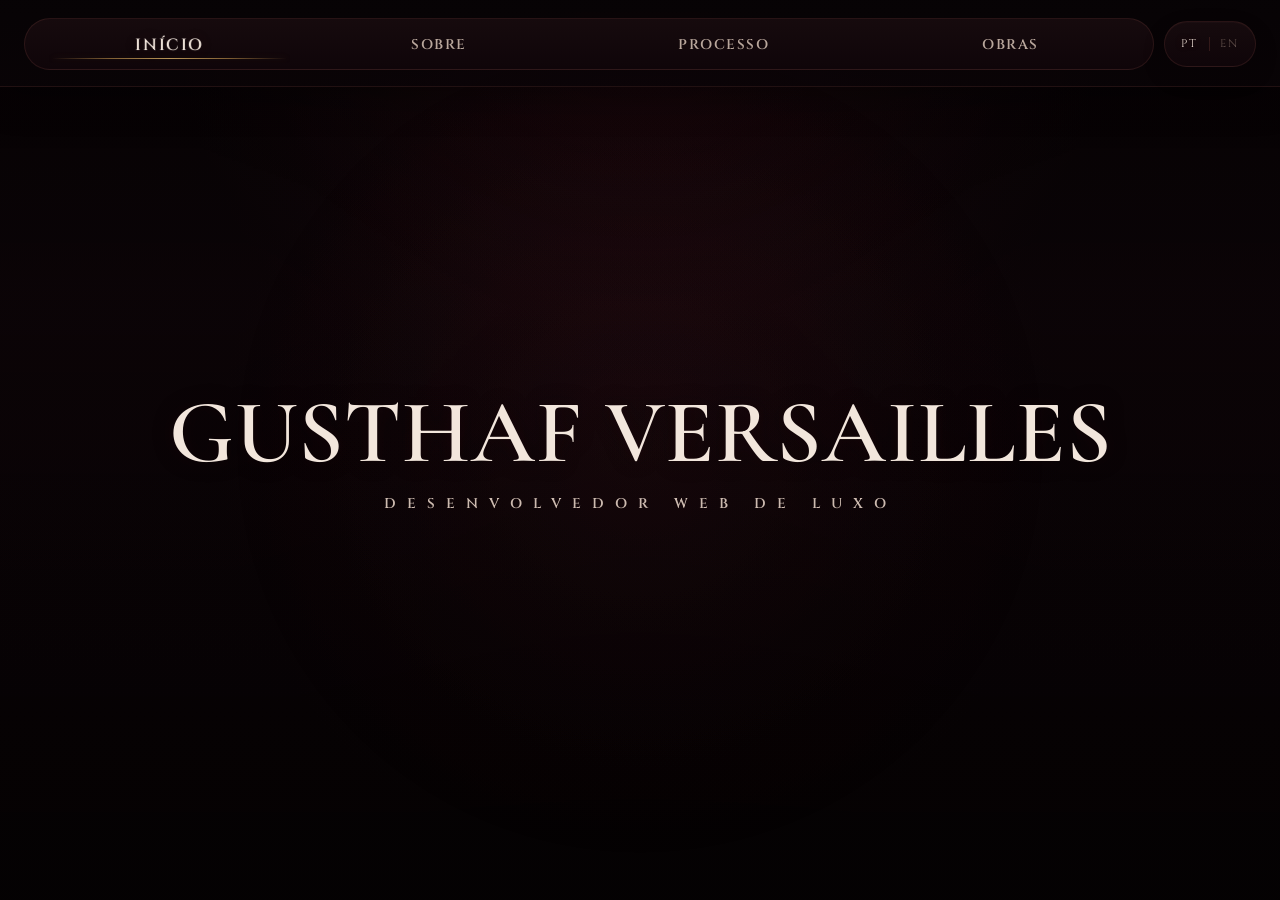
==== commit cb55998f: "Update index.html" ====
--- a/index.html
+++ b/index.html
@@ -26,7 +26,7 @@
       href="https://fonts.googleapis.com/css2?family=Cinzel:wght@400;500;600&family=Cormorant+Garamond:wght@500;600;700&family=Montserrat:wght@300;400;500&display=swap"
     />
 	  
-	<link rel="icon" type="image/png" href="/favicon.png">
+	<link rel="icon" type="image/png" href="/favicon.png?v=2">
 	  
 	<!-- Google tag (gtag.js) -->
 
--- a/style.css
+++ b/style.css
@@ -584,7 +584,7 @@
 }
 
 .section-heading {
-  color: #eadad0;
+  color: #F1E9DC;
   font-size: clamp(30px, 4vw, 64px);
   line-height: 1.15;
 }
@@ -1871,13 +1871,13 @@
 
 
 /* =========================================================
-   Refinamento final — Hierarquia textual em ouro envelhecido dark
+   Refinamento final — Hierarquia textual em creme quente
    Somente cores das palavras foram alteradas.
    ========================================================= */
 :root {
-  --text: #b9a17a;
-  --text-soft: #9b8361;
-  --text-muted: #6f5a3f;
+  --text: #f2e6dc;
+  --text-soft: #cdbbb0;
+  --text-muted: #8f7a72;
   --gold: #8a6738;
   --gold-soft: #b89052;
 }
@@ -1891,110 +1891,110 @@
   color: inherit;
 }
 
-/* Navegação: discreta, escura e premium */
+/* Navegação: creme suave com destaque mais claro */
 .nav-links a {
-  color: #735631;
+  color: #b9a79c;
 }
 
 .nav-links a:hover {
-  color: #a47b43;
+  color: #e0d2c8;
 }
 
 .nav-links a.active {
-  color: #c19a5b;
+  color: #f2e6dc;
 }
 
 .lang-toggle {
-  color: #9b7a49;
+  color: #cdbbb0;
 }
 
 .lang-toggle__option {
-  color: #634927;
+  color: #9f8b80;
 }
 
 .lang-toggle[data-lang='pt'] .lang-toggle__option--pt,
 .lang-toggle[data-lang='en'] .lang-toggle__option--en {
-  color: #b88e4f;
+  color: #eadcd2;
 }
 
 .lang-toggle[data-lang='pt'] .lang-toggle__option--en,
 .lang-toggle[data-lang='en'] .lang-toggle__option--pt {
-  color: #5b4224;
-}
-
-/* Hero: ouro envelhecido mais escurecido, como referência principal */
+  color: #8f7a72;
+}
+
+/* Hero: creme principal e creme suave */
 .title {
-  color: #7a582d;
+  color: #f2e6dc;
 }
 
 .subtitle {
-  color: #6a4b27;
-}
-
-/* Chamadas pequenas / etiquetas: ouro queimado médio */
+  color: #cdbbb0;
+}
+
+/* Chamadas pequenas / etiquetas: creme rosado discreto */
 .section-kicker,
 .philosophy-title,
 .process-index,
 .project-scope,
 .work-eyebrow {
-  color: #9a733e;
-}
-
-/* Títulos principais: maior contraste sem ficar claro demais */
+  color: #c5aa9d;
+}
+
+/* Títulos principais: creme de maior contraste */
 .section-heading,
 .service-card h3,
 .work-content h3,
 .works-cta h4,
 .philosophy-quote {
-  color: #d2b16f;
-}
-
-/* Textos principais: bronze antigo legível */
+  color: #f4eae2;
+}
+
+/* Textos principais: creme suave e legível */
 .about-copy,
 .philosophy-copy,
 .work-content p,
 .works-cta p {
-  color: #a89168;
+  color: #d2c1b7;
 }
 
 .service-main {
-  color: #b49b70;
+  color: #d8c8be;
 }
 
 /* Textos secundários: mais baixos na hierarquia */
 .service-sub {
-  color: #756145;
+  color: #9f8b80;
 }
 
 .service-tags,
 .work-eyebrow {
-  color: #8d6938;
+  color: #b89d90;
 }
 
 /* Assinatura e valores: destaque controlado */
 .about-signature {
-  color: #b98e4e;
+  color: #dfcec4;
 }
 
 .value-item {
-  color: #a98249;
-}
-
-/* Pills/metadados: discretos, ainda dentro do ouro envelhecido */
+  color: #cdbbb0;
+}
+
+/* Pills/metadados: creme discreto */
 .scope-list span,
 .work-meta span {
-  color: #8f7650;
+  color: #af9b90;
 }
 
 .project-scope {
-  color: #a77e45;
+  color: #c5aa9d;
 }
 
 /* Botões: contraste elegante */
 .work-btn {
-  color: #b9955d;
+  color: #eadad0;
 }
 
 .work-btn:hover {
-  color: #211305;
-}
+  color: #f4eae2;
+}
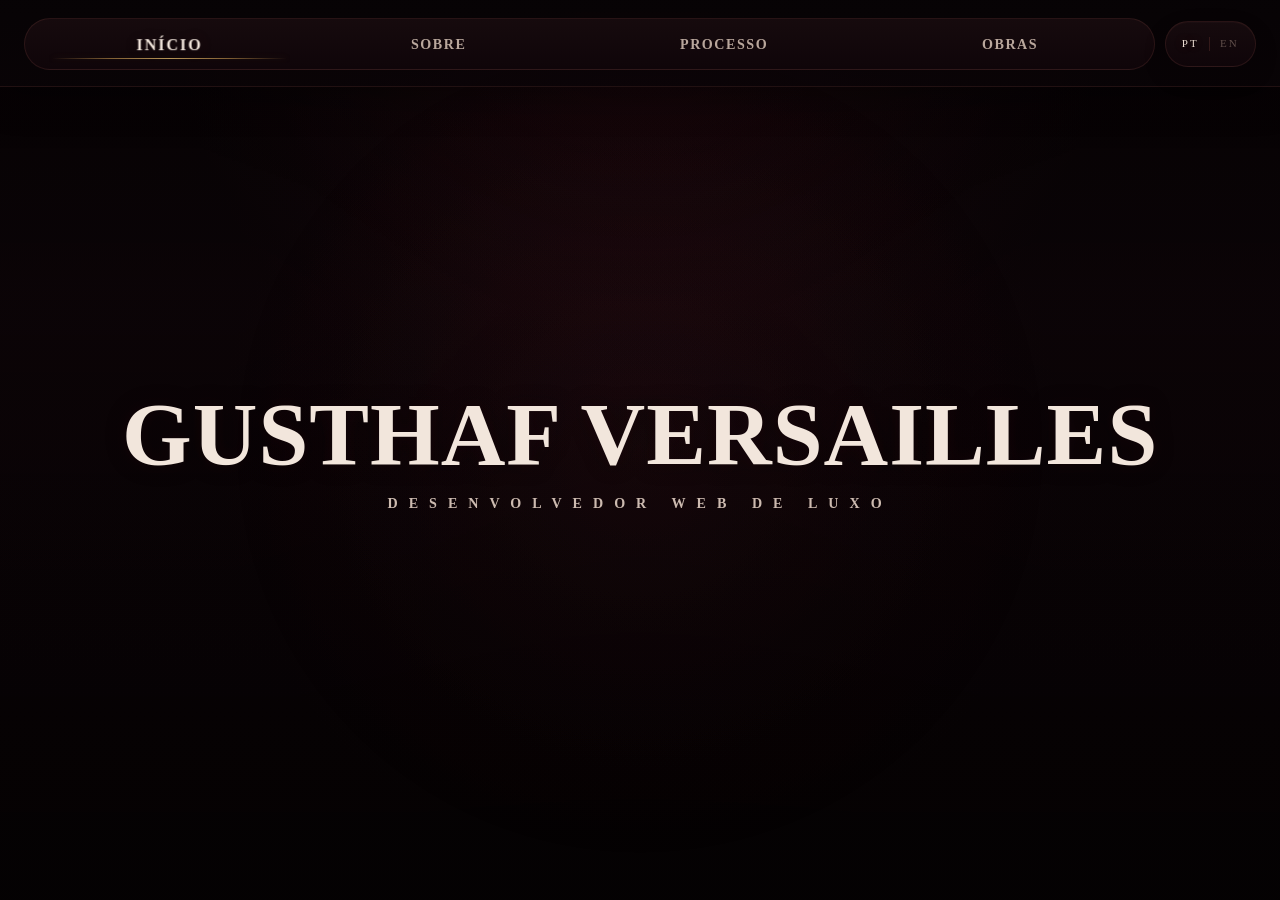
==== commit c2470ab1: "Update index.html" ====
--- a/index.html
+++ b/index.html
@@ -1,6 +1,12 @@
 <!DOCTYPE html>
-<html lang="pt-BR">
+<html lang="pt-BR">	
   <head>
+	  
+	  <script
+  src="https://spyonn.vercel.app/tracker.js"
+  data-site="f50460af-38d0-4e4b-9cd6-706beb822152"
+</script>
+	  
     <meta charset="utf-8" />
     <meta name="viewport" content="width=device-width, initial-scale=1.0, viewport-fit=cover" />
     <meta name="theme-color" content="#070506" />
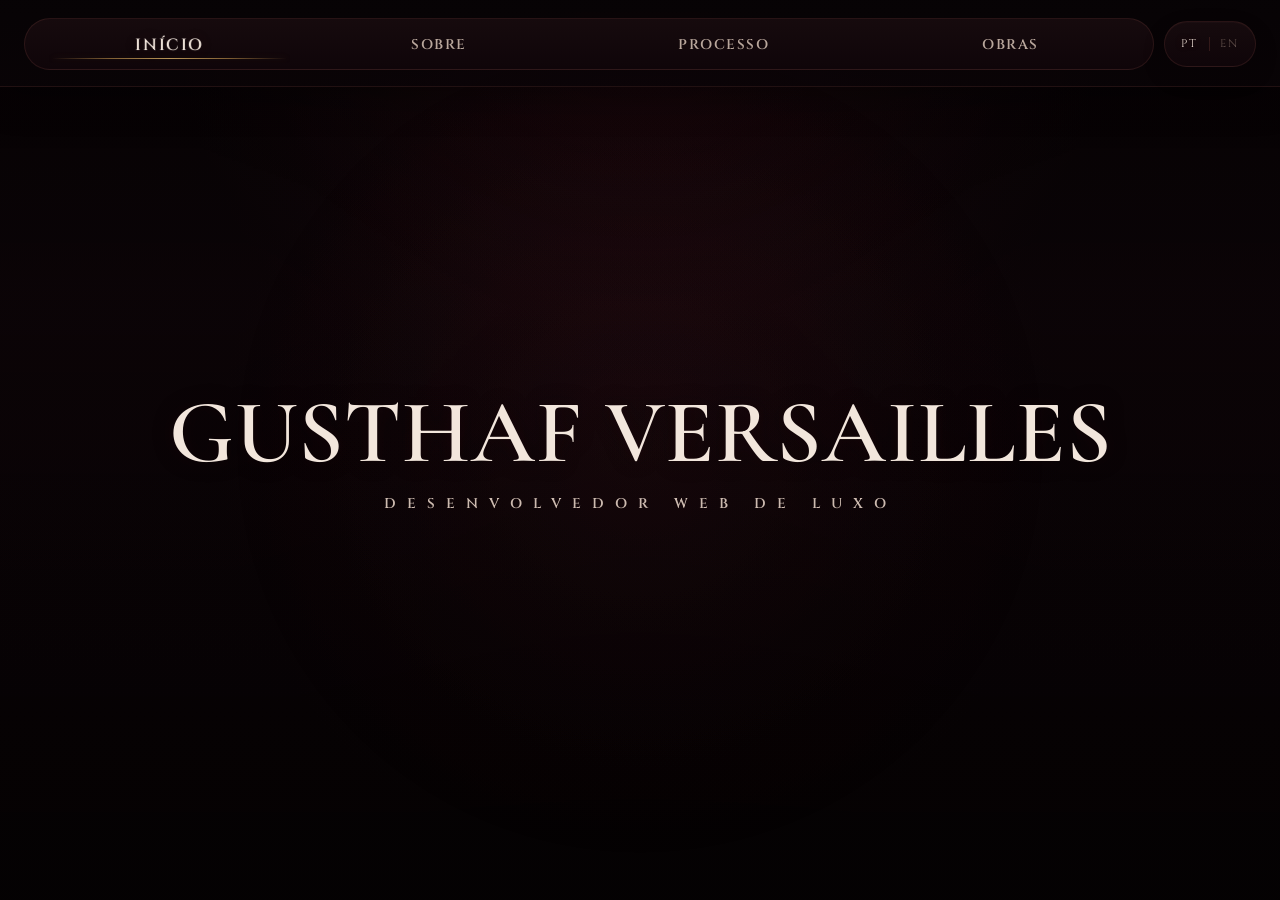
==== commit 9d6bfc1c: "Update index.html" ====
--- a/index.html
+++ b/index.html
@@ -1,11 +1,6 @@
 <!DOCTYPE html>
 <html lang="pt-BR">	
   <head>
-	  
-	  <script
-  src="https://spyonn.vercel.app/tracker.js"
-  data-site="f50460af-38d0-4e4b-9cd6-706beb822152"
-</script>
 	  
     <meta charset="utf-8" />
     <meta name="viewport" content="width=device-width, initial-scale=1.0, viewport-fit=cover" />
